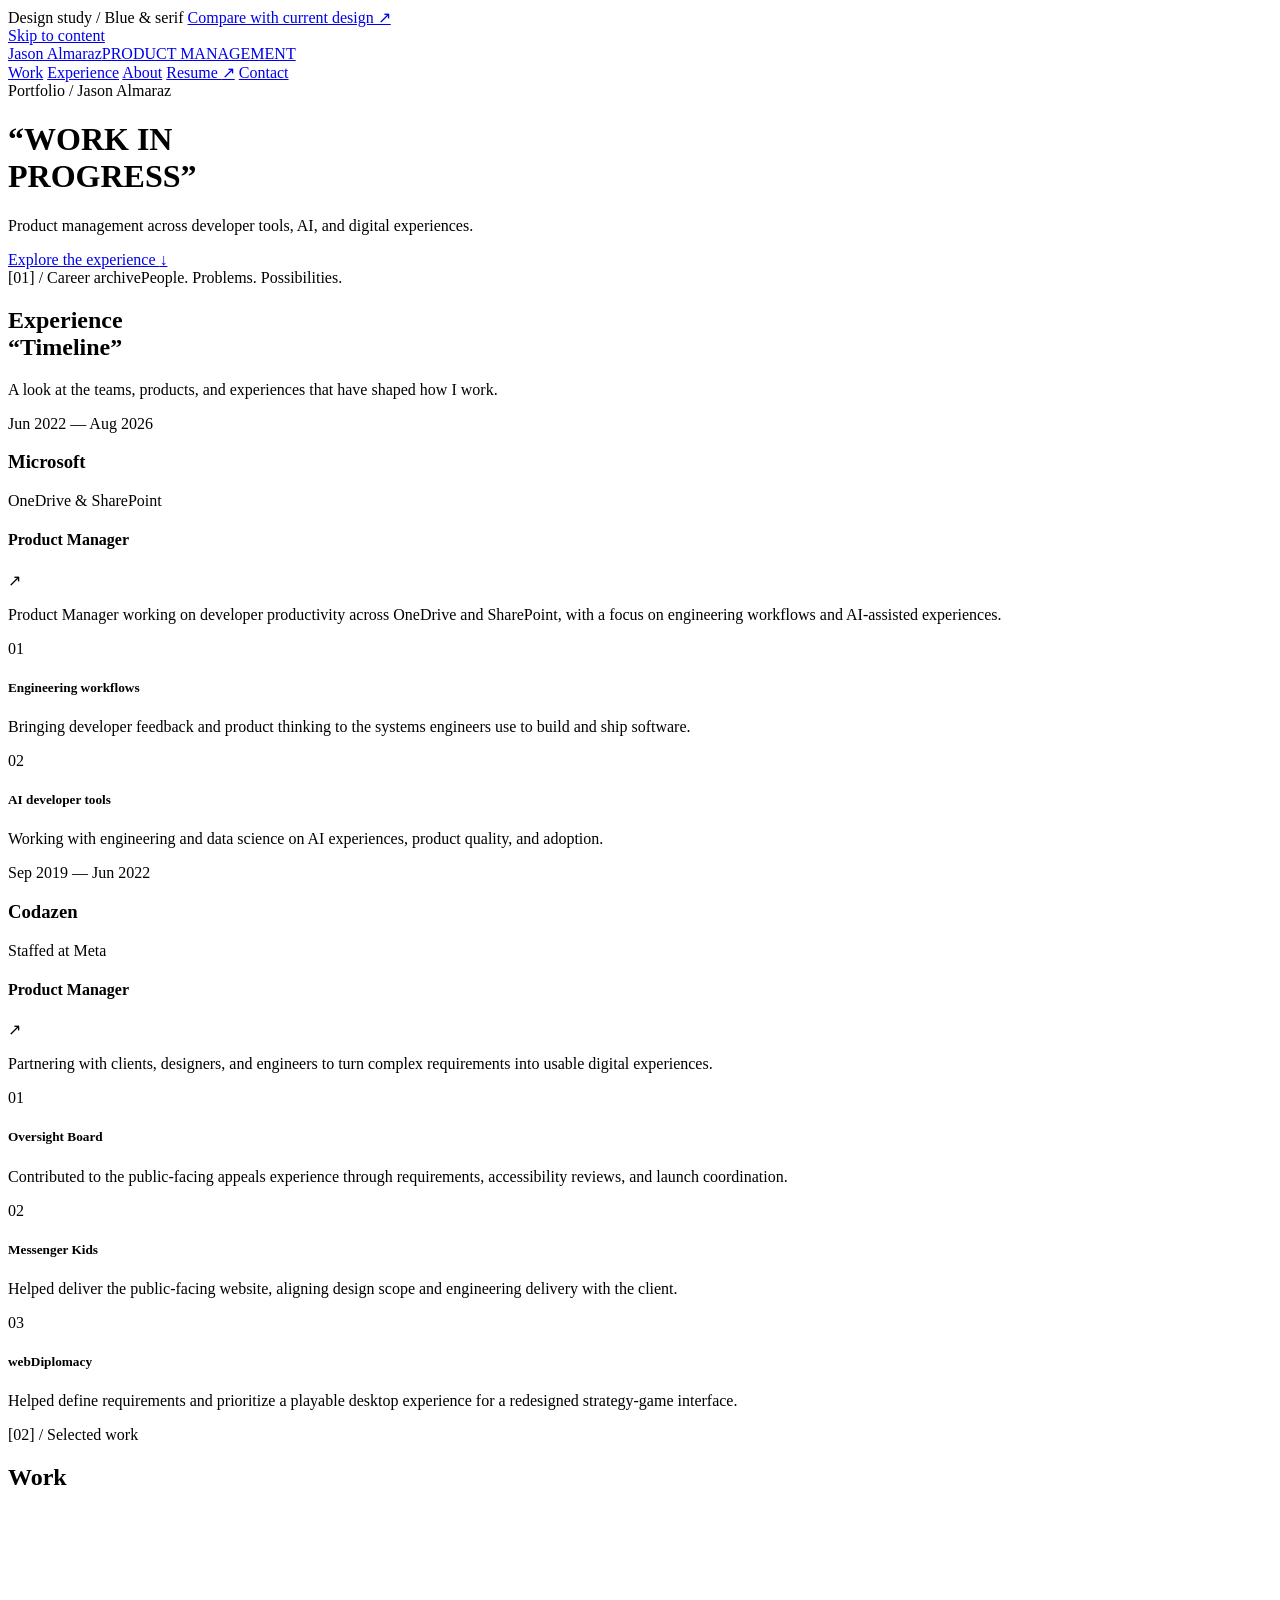
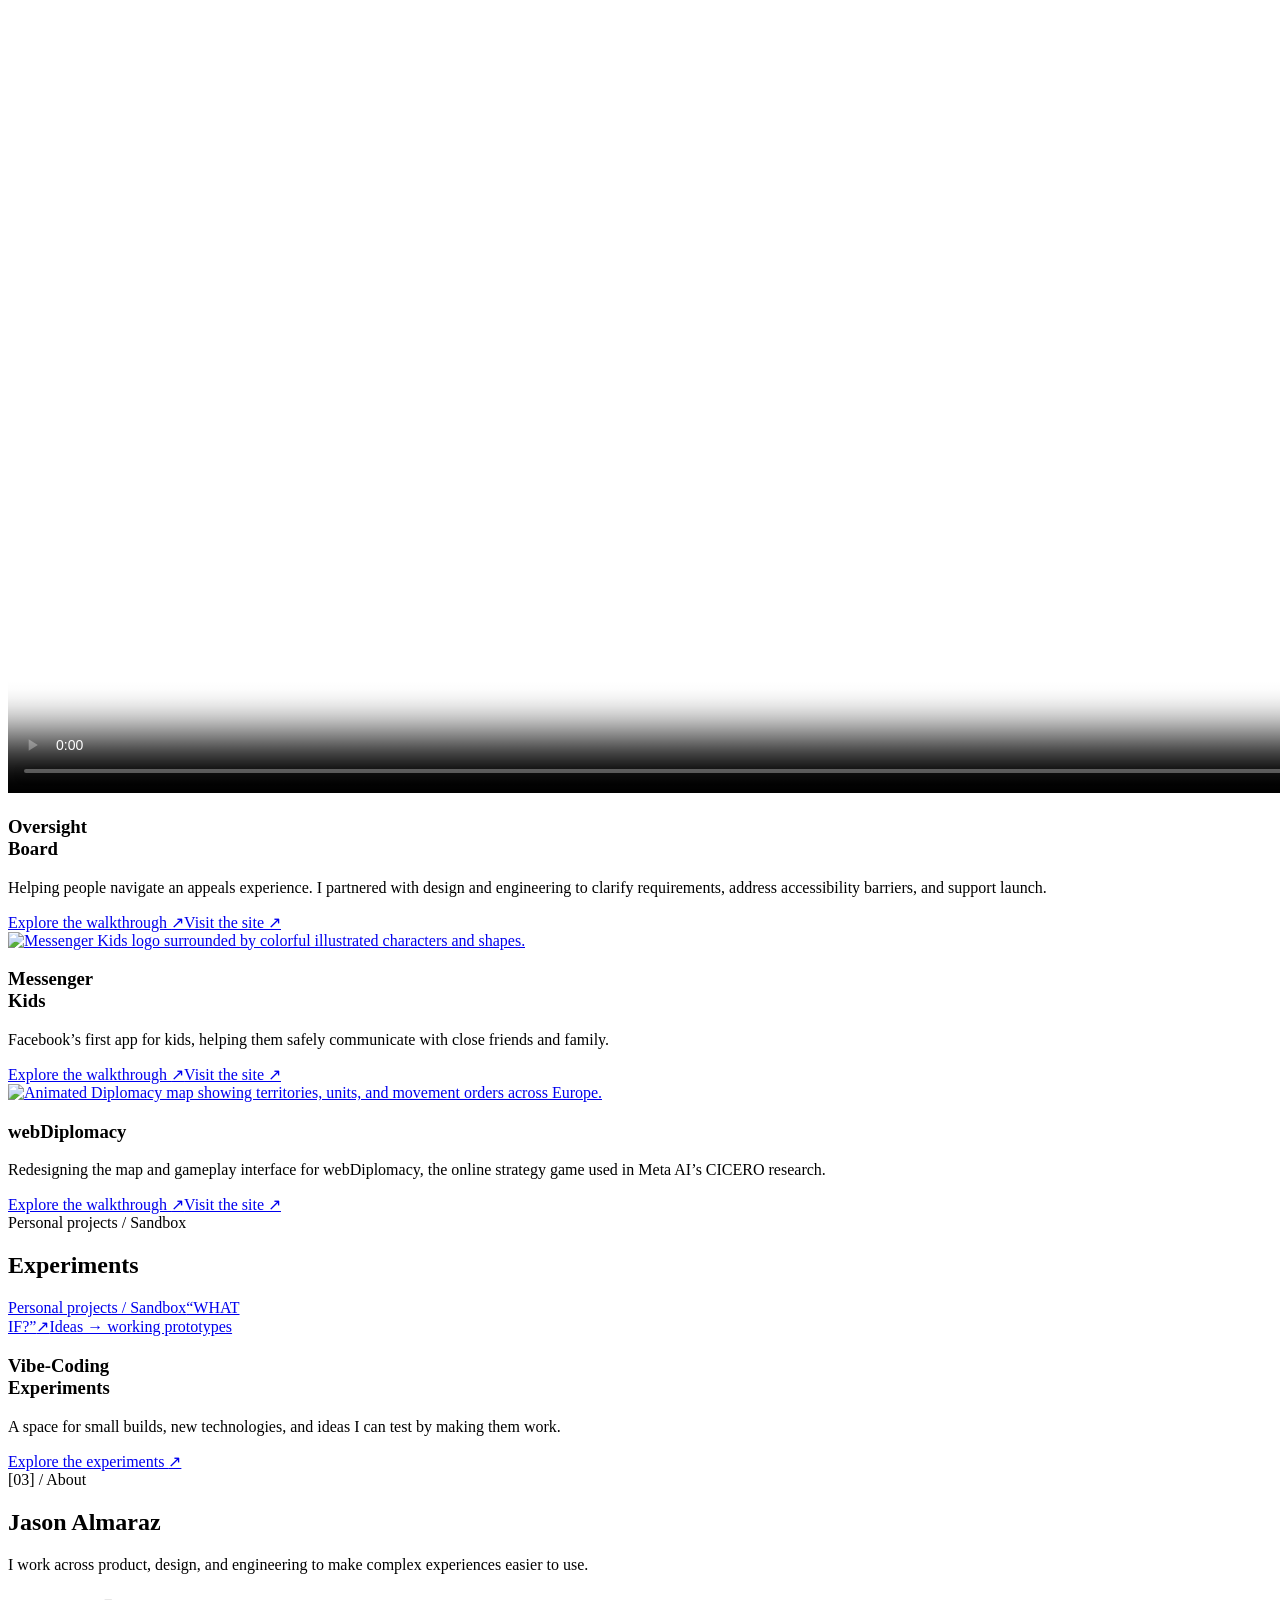
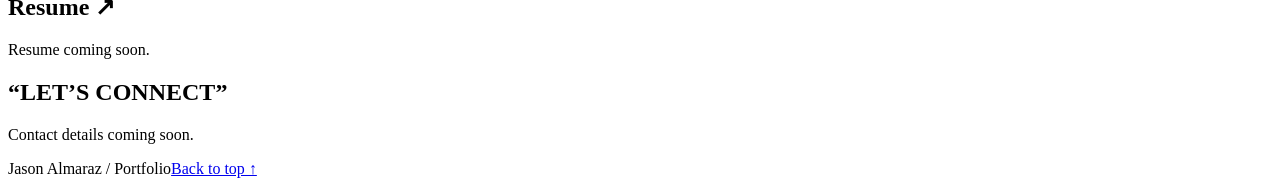
==== public/design-preview.html @ 52c27fc0 "Add alternate blue serif portfolio design preview" ====
<!doctype html>
<html lang="en">
<head>
  <meta charset="utf-8">
  <meta name="viewport" content="width=device-width, initial-scale=1">
  <meta name="description" content="Jason Almaraz's portfolio. Work, about, resume, and contact.">
  <title>Blue / Serif Design Preview — Jason Almaraz</title>
  <meta name="robots" content="noindex">
  <link rel="stylesheet" href="/styles.css">
  <link rel="stylesheet" href="/blue-serif.css">
  <script src="/timeline.js" defer></script>
</head>
<body id="top">
  <aside class="design-note mono" aria-label="Design preview">Design study / Blue &amp; serif <a href="/">Compare with current design ↗</a></aside>
  <a class="skip" href="#main">Skip to content</a>
  <header>
    <div class="wrap header-inner">
      <a class="name" href="#top">Jason Almaraz<span>PRODUCT MANAGEMENT</span></a>
      <nav aria-label="Main navigation">
        <a href="#work">Work</a>
        <a href="#experience">Experience</a>
        <a href="#about">About</a>
        <a href="#resume">Resume <span aria-hidden="true">↗</span></a>
        <a href="#contact">Contact</a>
      </nav>
    </div>
  </header>
  <main class="wrap" id="main">
    <div class="intro">
      <div class="intro-top mono"><span>Portfolio / Jason Almaraz</span></div>
      <h1>“WORK IN<br>PROGRESS”</h1>
      <div class="intro-bottom"><p>Product management across developer tools, AI, and digital experiences.</p><a class="index-link mono" href="#experience">Explore the experience <span aria-hidden="true">↓</span></a></div>
      <div class="stripe" aria-hidden="true"></div>
    </div>
    <section class="experience" id="experience" aria-labelledby="experience-title">
      <div class="section-top mono"><span>[01] / Career archive</span><span>People. Problems. Possibilities.</span></div>
      <div class="section-heading reveal"><h2 id="experience-title">Experience<br>“Timeline”</h2><p>A look at the teams, products, and experiences that have shaped how I work.</p></div>
      <div class="timeline">
        <article class="entry reveal">
          <span class="node" aria-hidden="true"></span>
          <div class="entry-label"><span class="mono">Jun 2022 — Aug 2026</span><h3>Microsoft</h3><p>OneDrive &amp; SharePoint</p></div>
          <div class="entry-body"><div class="role"><h4>Product Manager</h4><span class="arrow" aria-hidden="true">↗</span></div><p>Product Manager working on developer productivity across OneDrive and SharePoint, with a focus on engineering workflows and AI-assisted experiences.</p>
            <button hidden class="milestone-toggle mono" aria-expanded="true" aria-controls="microsoft-experience"><span><span class="toggle-label">View selected experience</span> (02)</span><span class="plus" aria-hidden="true">+</span></button>
            <div class="milestones open" id="microsoft-experience"><div class="milestones-inner">
              <div class="milestone" style="--i:0"><span class="mono">01</span><div><h5>Engineering workflows</h5><p>Bringing developer feedback and product thinking to the systems engineers use to build and ship software.</p></div></div>
              <div class="milestone" style="--i:1"><span class="mono">02</span><div><h5>AI developer tools</h5><p>Working with engineering and data science on AI experiences, product quality, and adoption.</p></div></div>
            </div></div>
          </div>
        </article>
        <article class="entry reveal">
          <span class="node" aria-hidden="true"></span>
          <div class="entry-label"><span class="mono">Sep 2019 — Jun 2022</span><h3>Codazen</h3><p>Staffed at Meta</p></div>
          <div class="entry-body"><div class="role"><h4>Product Manager</h4><span class="arrow" aria-hidden="true">↗</span></div><p>Partnering with clients, designers, and engineers to turn complex requirements into usable digital experiences.</p>
            <button hidden class="milestone-toggle mono" aria-expanded="true" aria-controls="codazen-experience"><span><span class="toggle-label">View selected experience</span> (03)</span><span class="plus" aria-hidden="true">+</span></button>
            <div class="milestones open" id="codazen-experience"><div class="milestones-inner">
              <div class="milestone" style="--i:0"><span class="mono">01</span><div><h5>Oversight Board</h5><p>Contributed to the public-facing appeals experience through requirements, accessibility reviews, and launch coordination.</p></div></div>
              <div class="milestone" style="--i:1"><span class="mono">02</span><div><h5>Messenger Kids</h5><p>Helped deliver the public-facing website, aligning design scope and engineering delivery with the client.</p></div></div>
              <div class="milestone" style="--i:2"><span class="mono">03</span><div><h5>webDiplomacy</h5><p>Helped define requirements and prioritize a playable desktop experience for a redesigned strategy-game interface.</p></div></div>
            </div></div>
          </div>
        </article>
      </div>
    </section>
    <section class="selected-work" id="work" aria-labelledby="work-title">
      <span class="mono">[02] / Selected work</span>
      <h2 id="work-title">Work</h2>
      <article class="project-feature reveal">
        <div class="project-image"><video class="project-video" controls autoplay muted loop playsinline preload="metadata" poster="/images/oversight-board.jpg" width="1412" height="882" aria-label="Oversight Board website walkthrough"><source src="https://www.kaypeetza.com/wp-content/uploads/2020/05/FOB4.mp4" type="video/mp4">Your browser cannot play this video. <a href="https://www.kaypeetza.com/wp-content/uploads/2020/05/FOB4.mp4">Open the walkthrough video</a>.</video></div>
        <div class="project-copy">
          <h3>Oversight <br>Board</h3>
          <p>Helping people navigate an appeals experience. I partnered with design and engineering to clarify requirements, address accessibility barriers, and support launch.</p>
          <div class="project-links"><a class="walkthrough-link" href="/work/oversight-board.html">Explore the walkthrough <span aria-hidden="true">↗</span></a><a class="walkthrough-link" href="https://www.oversightboard.com/" target="_blank" rel="noopener noreferrer">Visit the site <span aria-hidden="true">↗</span></a></div>
        </div>
      </article>
      <article class="project-feature reveal">
        <a class="project-image" href="/work/messenger-kids.html" aria-label="Read the Messenger Kids walkthrough"><img src="/images/messenger-kids.jpg" alt="Messenger Kids logo surrounded by colorful illustrated characters and shapes." width="720" height="352" loading="lazy"></a>
        <div class="project-copy">
          <h3>Messenger <br>Kids</h3>
          <p>Facebook’s first app for kids, helping them safely communicate with close friends and family.</p>
          <div class="project-links"><a class="walkthrough-link" href="/work/messenger-kids.html">Explore the walkthrough <span aria-hidden="true">↗</span></a><a class="walkthrough-link" href="https://www.messengerkids.com/" target="_blank" rel="noopener noreferrer">Visit the site <span aria-hidden="true">↗</span></a></div>
        </div>
      </article>
      <article class="project-feature reveal">
        <a class="project-image" href="/work/webdiplomacy.html" aria-label="Read the webDiplomacy walkthrough"><img src="/images/webdiplomacy.gif" alt="Animated Diplomacy map showing territories, units, and movement orders across Europe." width="1536" height="864" loading="lazy"></a>
        <div class="project-copy">
          <h3>webDiplomacy</h3>
          <p>Redesigning the map and gameplay interface for webDiplomacy, the online strategy game used in Meta AI’s CICERO research.</p>
          <div class="project-links"><a class="walkthrough-link" href="/work/webdiplomacy.html">Explore the walkthrough <span aria-hidden="true">↗</span></a><a class="walkthrough-link" href="https://ai.meta.com/research/cicero/diplomacy/" target="_blank" rel="noopener noreferrer">Visit the site <span aria-hidden="true">↗</span></a></div>
        </div>
      </article>

    </section>
    <section class="selected-work experiments-section" id="experiments" aria-labelledby="experiments-title">
      <span class="mono">Personal projects / Sandbox</span>
      <h2 id="experiments-title">Experiments</h2>
      <article class="project-feature reveal">
        <a class="experiment-cover" href="/work/experiments.html" aria-label="Explore Vibe-Coding Experiments"><span class="mono">Personal projects / Sandbox</span><span class="experiment-mark" aria-hidden="true">“WHAT<br>IF?”<span>↗</span></span><span class="mono">Ideas → working prototypes</span></a>
        <div class="project-copy">
          <h3>Vibe-Coding<br>Experiments</h3>
          <p>A space for small builds, new technologies, and ideas I can test by making them work.</p>
          <a class="walkthrough-link" href="/work/experiments.html">Explore the experiments <span aria-hidden="true">↗</span></a>
        </div>
      </article>
    </section>
    <div class="bottom-grid">
      <section id="about" aria-labelledby="about-title"><span class="mono">[03] / About</span><h2 id="about-title">Jason Almaraz</h2><p>I work across product, design, and engineering to make complex experiences easier to use.</p></section>
    </div>
    <section class="small-section" id="resume" aria-labelledby="resume-title"><h2 id="resume-title">Resume ↗</h2><p>Resume coming soon.</p></section>
    <section class="small-section" id="contact" aria-labelledby="contact-title"><h2 id="contact-title">“LET’S CONNECT”</h2><p>Contact details coming soon.</p></section>
  </main>
  <footer><div class="wrap footer-inner mono"><span>Jason Almaraz / Portfolio</span><a href="#top">Back to top ↑</a></div></footer>
</body>
</html>
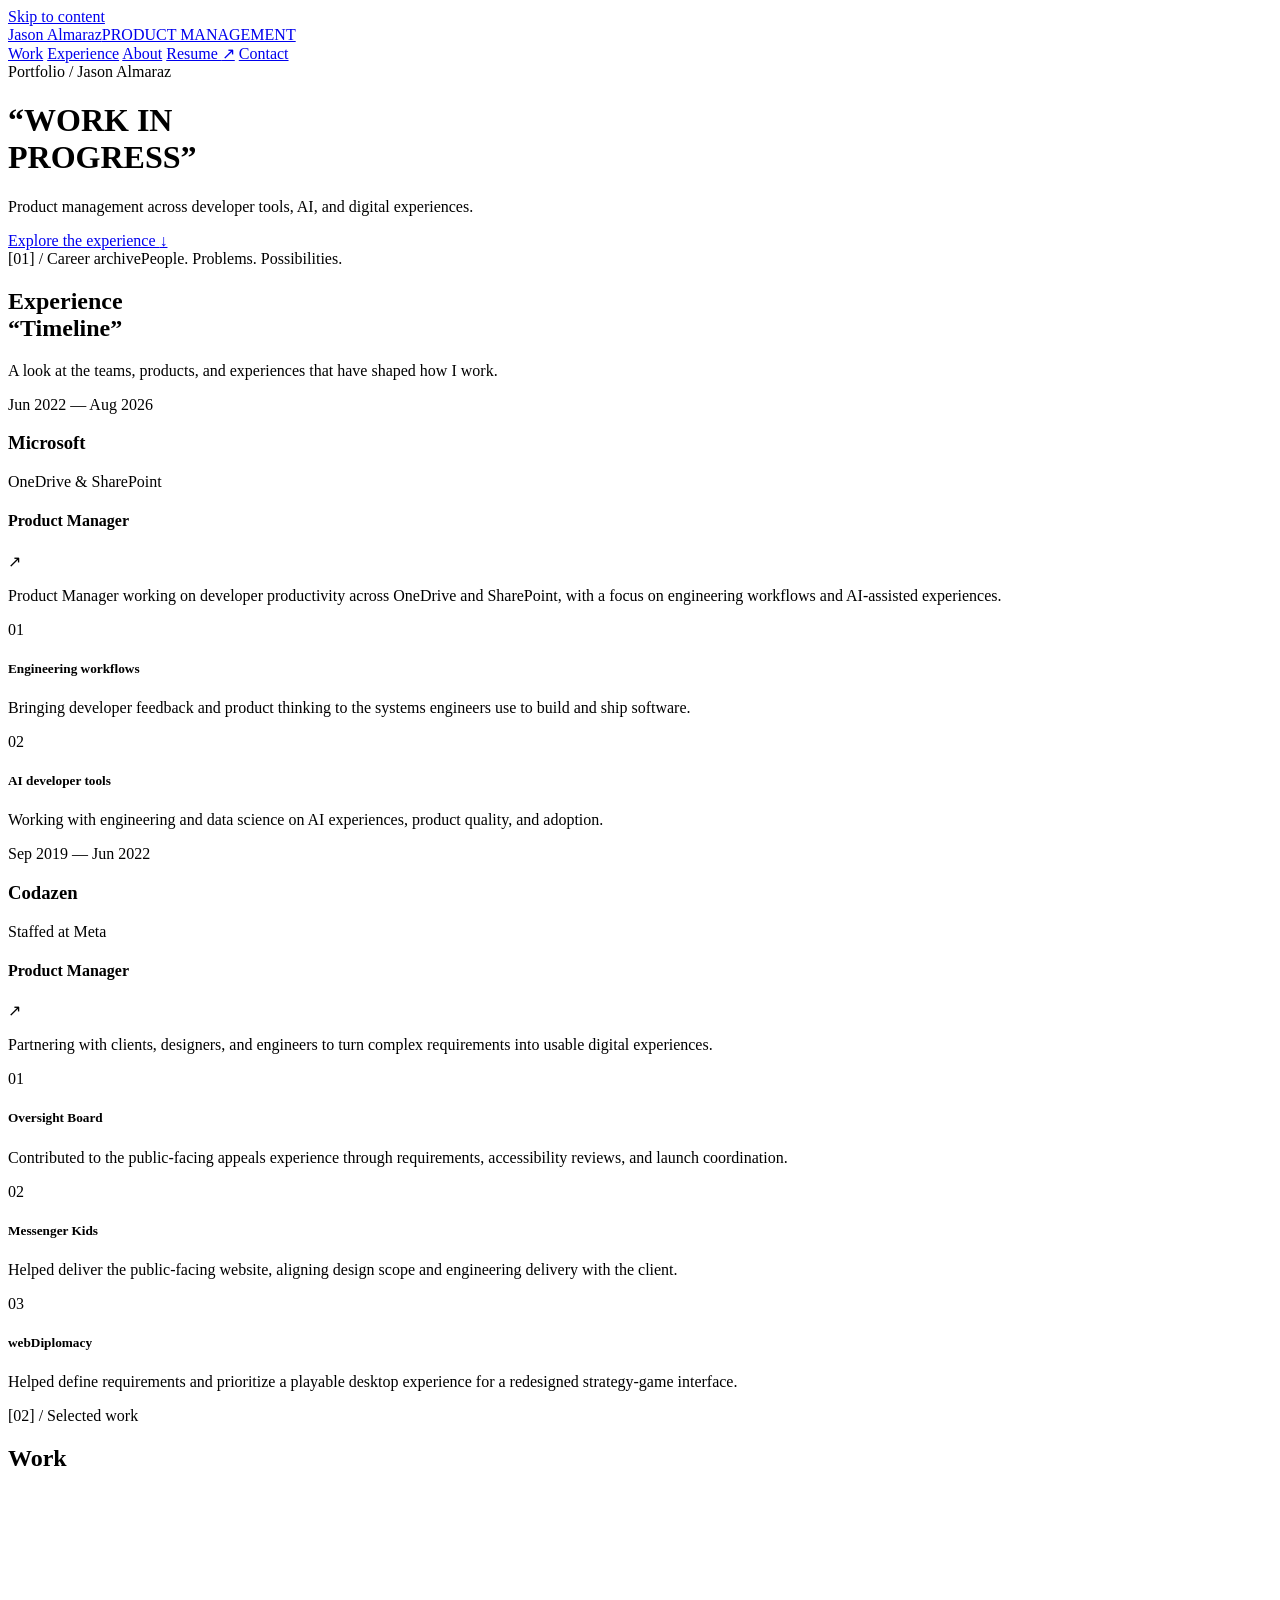
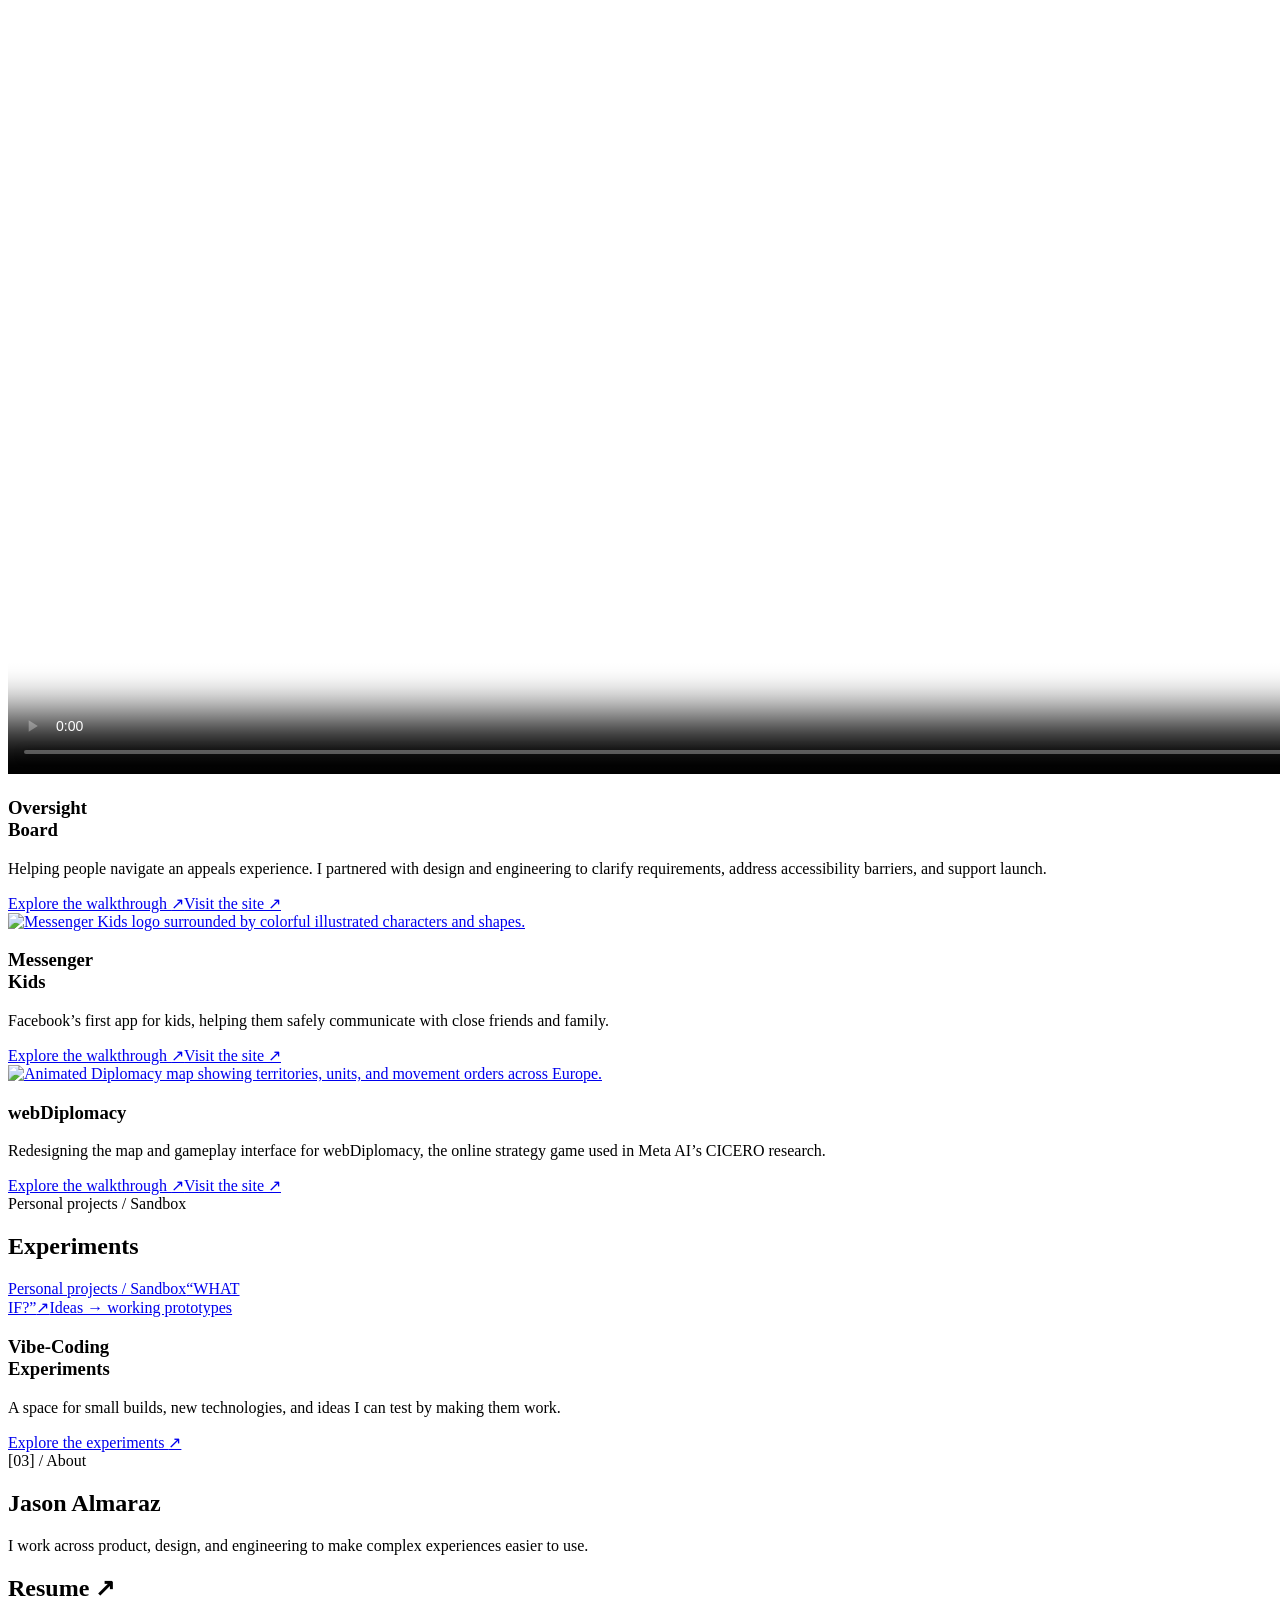
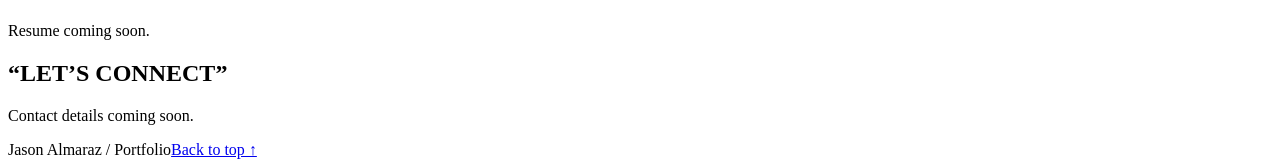
==== commit c0152ebd: "Restore original design with blue section numbers" ====
--- a/public/design-preview.html
+++ b/public/design-preview.html
@@ -4,14 +4,12 @@
   <meta charset="utf-8">
   <meta name="viewport" content="width=device-width, initial-scale=1">
   <meta name="description" content="Jason Almaraz's portfolio. Work, about, resume, and contact.">
-  <title>Blue / Serif Design Preview — Jason Almaraz</title>
+  <title>Jason Almaraz — Design Preview</title>
   <meta name="robots" content="noindex">
   <link rel="stylesheet" href="/styles.css">
-  <link rel="stylesheet" href="/blue-serif.css">
   <script src="/timeline.js" defer></script>
 </head>
 <body id="top">
-  <aside class="design-note mono" aria-label="Design preview">Design study / Blue &amp; serif <a href="/">Compare with current design ↗</a></aside>
   <a class="skip" href="#main">Skip to content</a>
   <header>
     <div class="wrap header-inner">
@@ -33,7 +31,7 @@
       <div class="stripe" aria-hidden="true"></div>
     </div>
     <section class="experience" id="experience" aria-labelledby="experience-title">
-      <div class="section-top mono"><span>[01] / Career archive</span><span>People. Problems. Possibilities.</span></div>
+      <div class="section-top mono"><span><span class="section-number">[01]</span> / Career archive</span><span>People. Problems. Possibilities.</span></div>
       <div class="section-heading reveal"><h2 id="experience-title">Experience<br>“Timeline”</h2><p>A look at the teams, products, and experiences that have shaped how I work.</p></div>
       <div class="timeline">
         <article class="entry reveal">
@@ -62,7 +60,7 @@
       </div>
     </section>
     <section class="selected-work" id="work" aria-labelledby="work-title">
-      <span class="mono">[02] / Selected work</span>
+      <span class="mono"><span class="section-number">[02]</span> / Selected work</span>
       <h2 id="work-title">Work</h2>
       <article class="project-feature reveal">
         <div class="project-image"><video class="project-video" controls autoplay muted loop playsinline preload="metadata" poster="/images/oversight-board.jpg" width="1412" height="882" aria-label="Oversight Board website walkthrough"><source src="https://www.kaypeetza.com/wp-content/uploads/2020/05/FOB4.mp4" type="video/mp4">Your browser cannot play this video. <a href="https://www.kaypeetza.com/wp-content/uploads/2020/05/FOB4.mp4">Open the walkthrough video</a>.</video></div>
@@ -103,7 +101,7 @@
       </article>
     </section>
     <div class="bottom-grid">
-      <section id="about" aria-labelledby="about-title"><span class="mono">[03] / About</span><h2 id="about-title">Jason Almaraz</h2><p>I work across product, design, and engineering to make complex experiences easier to use.</p></section>
+      <section id="about" aria-labelledby="about-title"><span class="mono"><span class="section-number">[03]</span> / About</span><h2 id="about-title">Jason Almaraz</h2><p>I work across product, design, and engineering to make complex experiences easier to use.</p></section>
     </div>
     <section class="small-section" id="resume" aria-labelledby="resume-title"><h2 id="resume-title">Resume ↗</h2><p>Resume coming soon.</p></section>
     <section class="small-section" id="contact" aria-labelledby="contact-title"><h2 id="contact-title">“LET’S CONNECT”</h2><p>Contact details coming soon.</p></section>
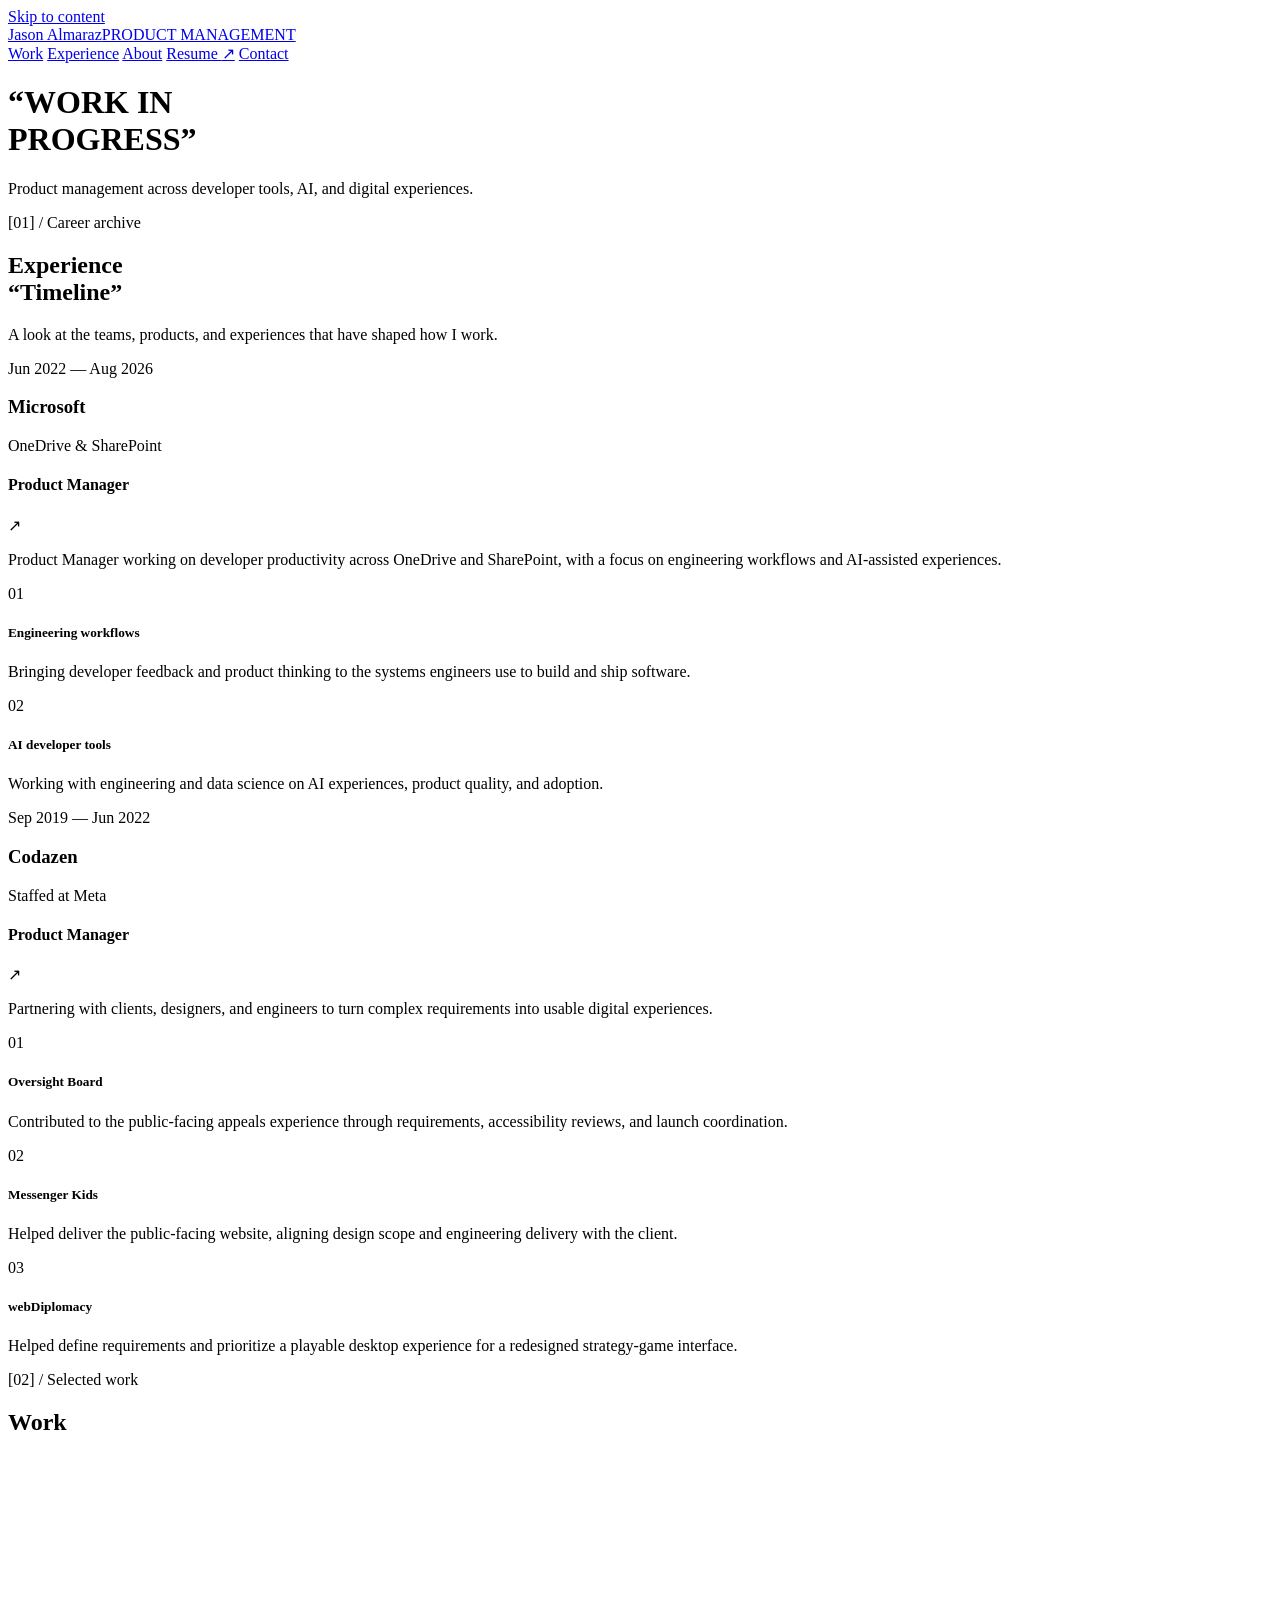
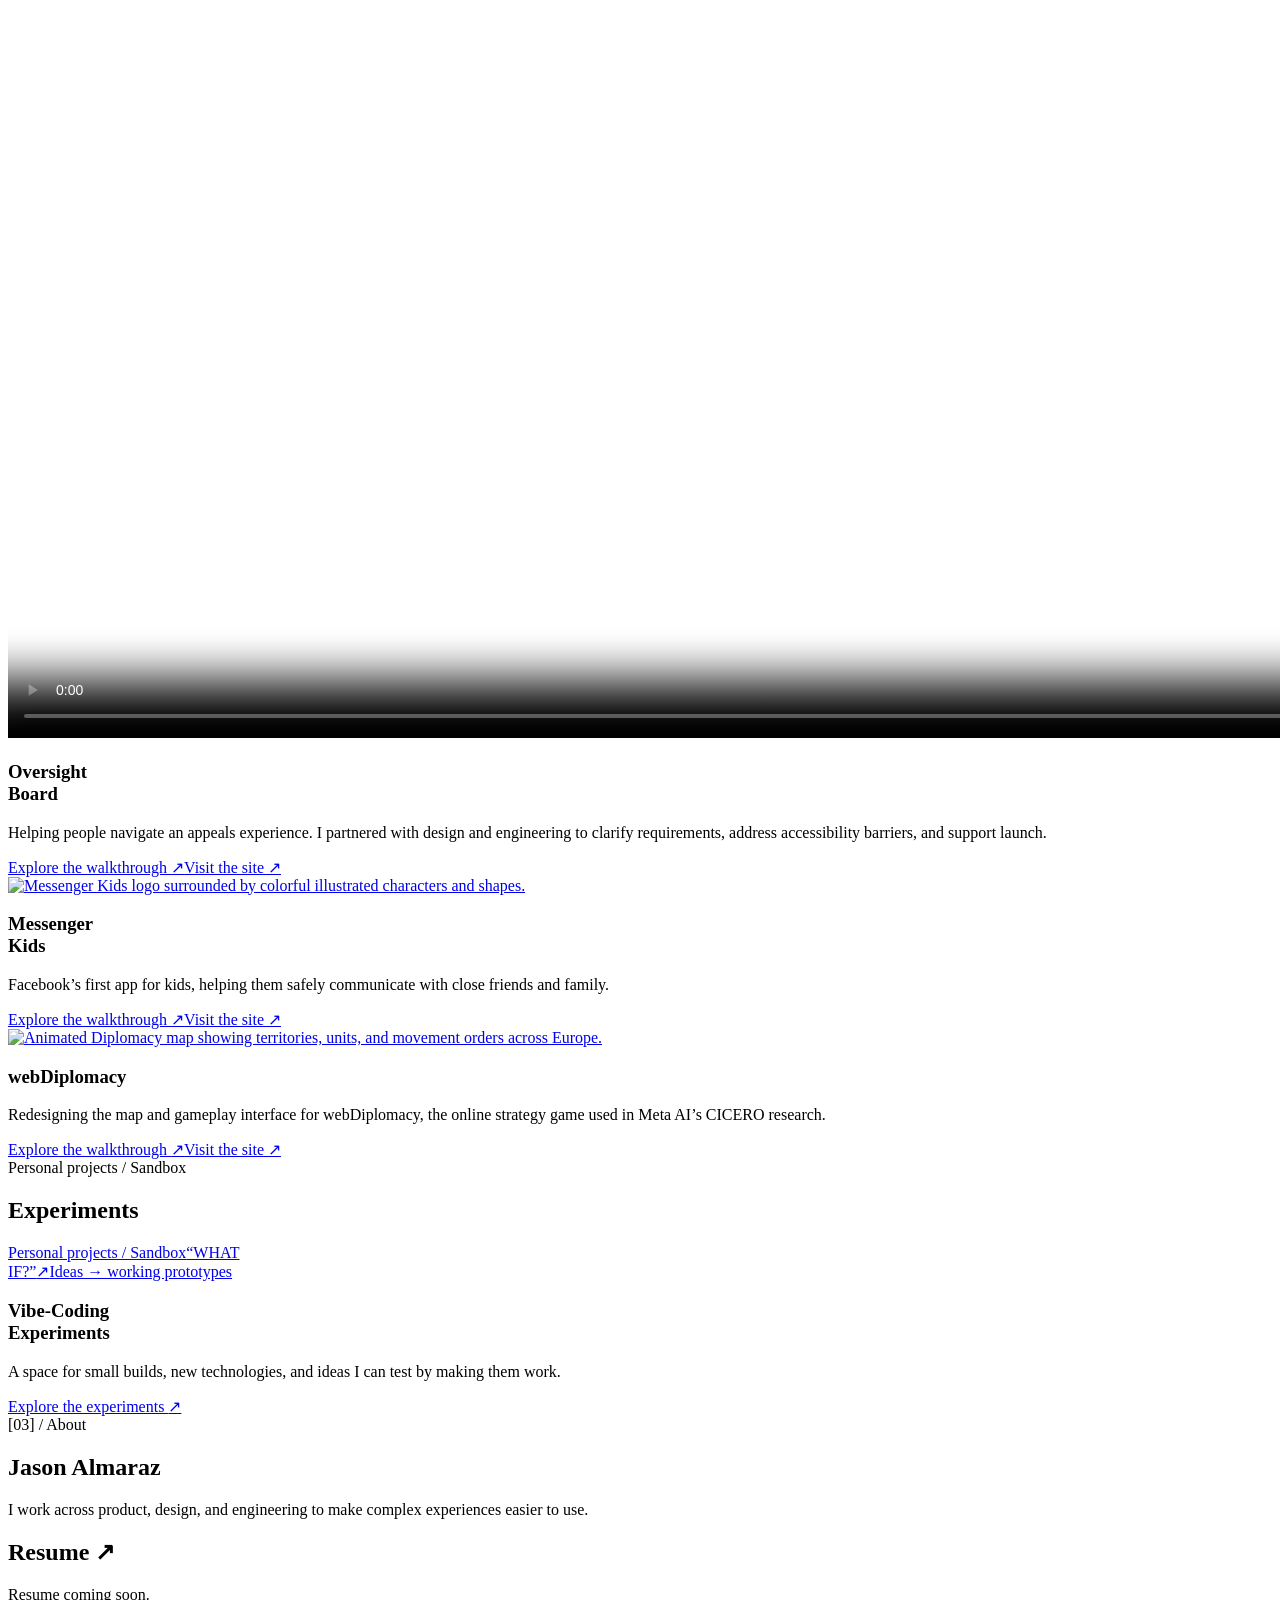
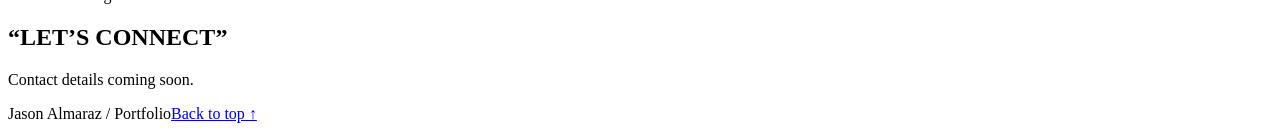
==== commit 142c4a24: "Simplify introductory copy and extend blue label accents" ====
--- a/public/design-preview.html
+++ b/public/design-preview.html
@@ -25,13 +25,12 @@
   </header>
   <main class="wrap" id="main">
     <div class="intro">
-      <div class="intro-top mono"><span>Portfolio / Jason Almaraz</span></div>
       <h1>“WORK IN<br>PROGRESS”</h1>
-      <div class="intro-bottom"><p>Product management across developer tools, AI, and digital experiences.</p><a class="index-link mono" href="#experience">Explore the experience <span aria-hidden="true">↓</span></a></div>
+      <div class="intro-bottom"><p>Product management across developer tools, AI, and digital experiences.</p></div>
       <div class="stripe" aria-hidden="true"></div>
     </div>
     <section class="experience" id="experience" aria-labelledby="experience-title">
-      <div class="section-top mono"><span><span class="section-number">[01]</span> / Career archive</span><span>People. Problems. Possibilities.</span></div>
+      <div class="section-top mono"><span class="section-label"><span class="section-number">[01]</span> / Career archive</span></div>
       <div class="section-heading reveal"><h2 id="experience-title">Experience<br>“Timeline”</h2><p>A look at the teams, products, and experiences that have shaped how I work.</p></div>
       <div class="timeline">
         <article class="entry reveal">
@@ -60,7 +59,7 @@
       </div>
     </section>
     <section class="selected-work" id="work" aria-labelledby="work-title">
-      <span class="mono"><span class="section-number">[02]</span> / Selected work</span>
+      <span class="mono section-label"><span class="section-number">[02]</span> / Selected work</span>
       <h2 id="work-title">Work</h2>
       <article class="project-feature reveal">
         <div class="project-image"><video class="project-video" controls autoplay muted loop playsinline preload="metadata" poster="/images/oversight-board.jpg" width="1412" height="882" aria-label="Oversight Board website walkthrough"><source src="https://www.kaypeetza.com/wp-content/uploads/2020/05/FOB4.mp4" type="video/mp4">Your browser cannot play this video. <a href="https://www.kaypeetza.com/wp-content/uploads/2020/05/FOB4.mp4">Open the walkthrough video</a>.</video></div>
@@ -101,7 +100,7 @@
       </article>
     </section>
     <div class="bottom-grid">
-      <section id="about" aria-labelledby="about-title"><span class="mono"><span class="section-number">[03]</span> / About</span><h2 id="about-title">Jason Almaraz</h2><p>I work across product, design, and engineering to make complex experiences easier to use.</p></section>
+      <section id="about" aria-labelledby="about-title"><span class="mono section-label"><span class="section-number">[03]</span> / About</span><h2 id="about-title">Jason Almaraz</h2><p>I work across product, design, and engineering to make complex experiences easier to use.</p></section>
     </div>
     <section class="small-section" id="resume" aria-labelledby="resume-title"><h2 id="resume-title">Resume ↗</h2><p>Resume coming soon.</p></section>
     <section class="small-section" id="contact" aria-labelledby="contact-title"><h2 id="contact-title">“LET’S CONNECT”</h2><p>Contact details coming soon.</p></section>
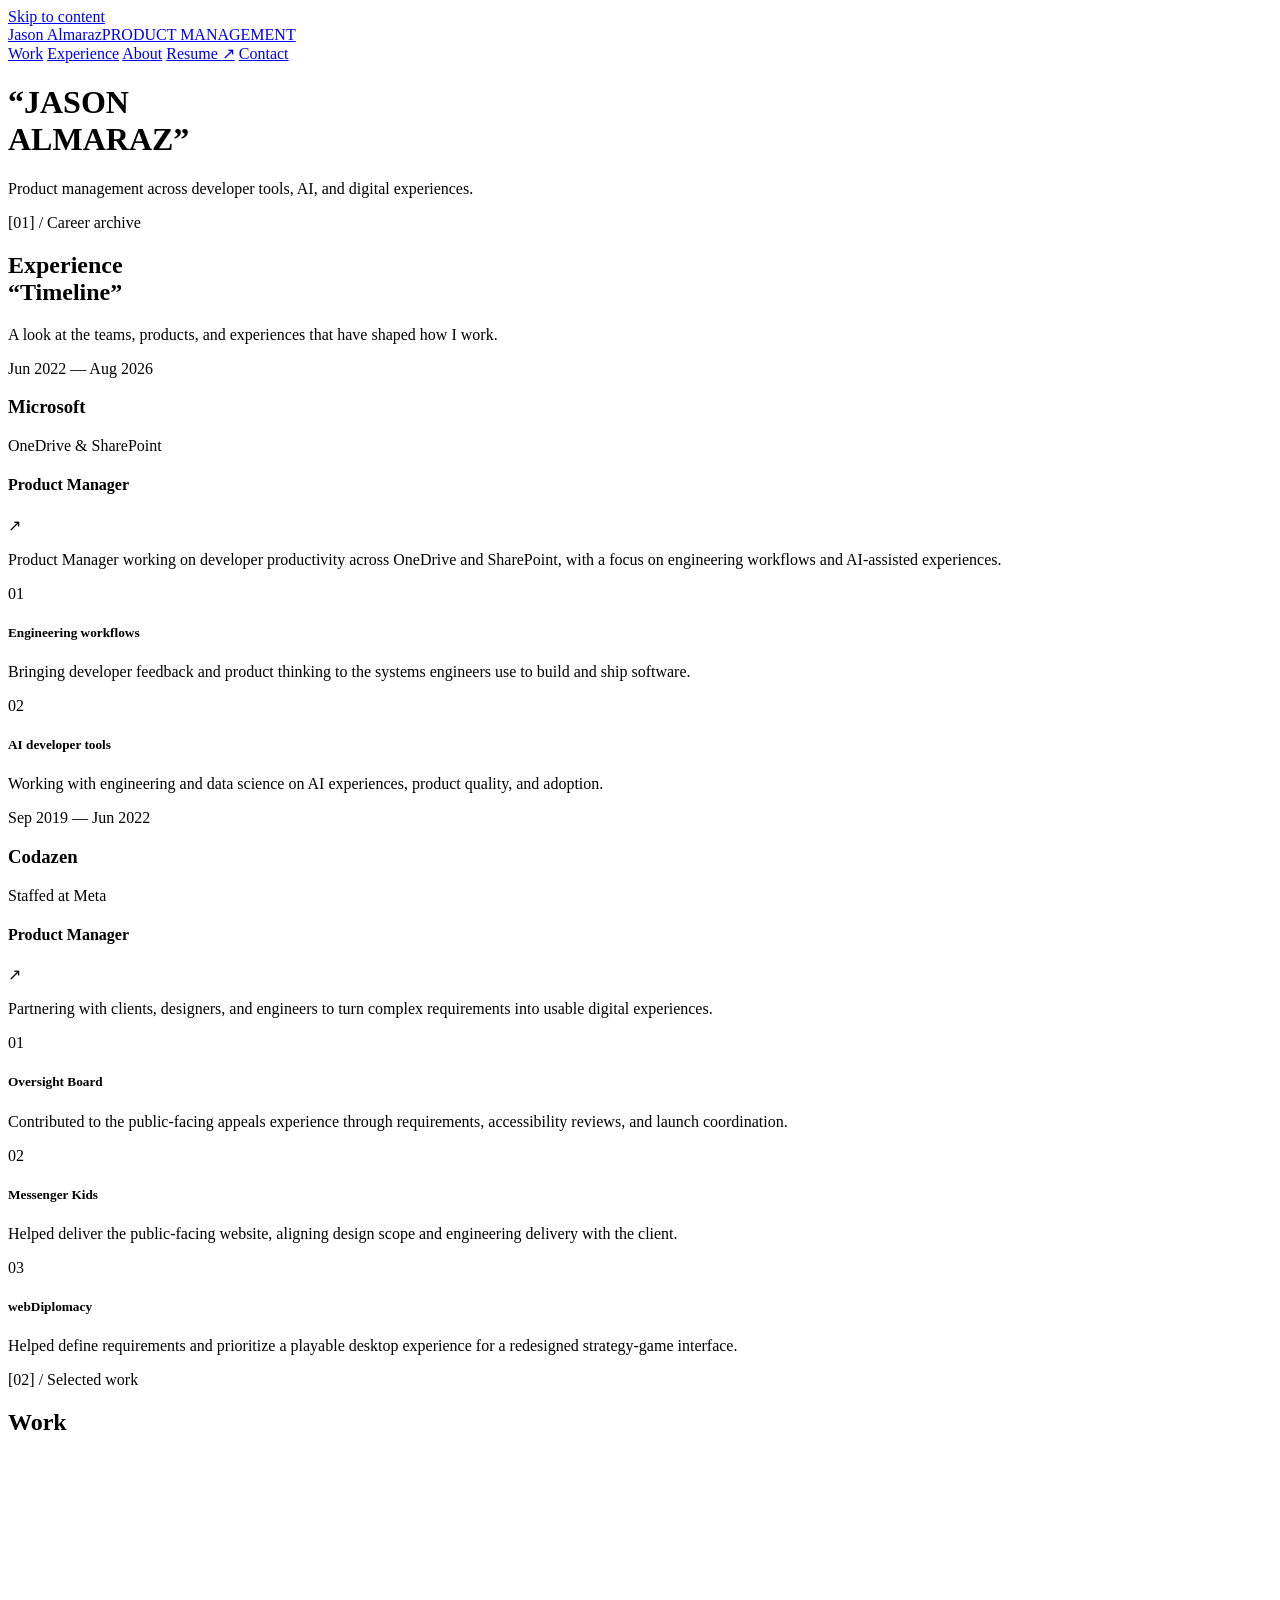
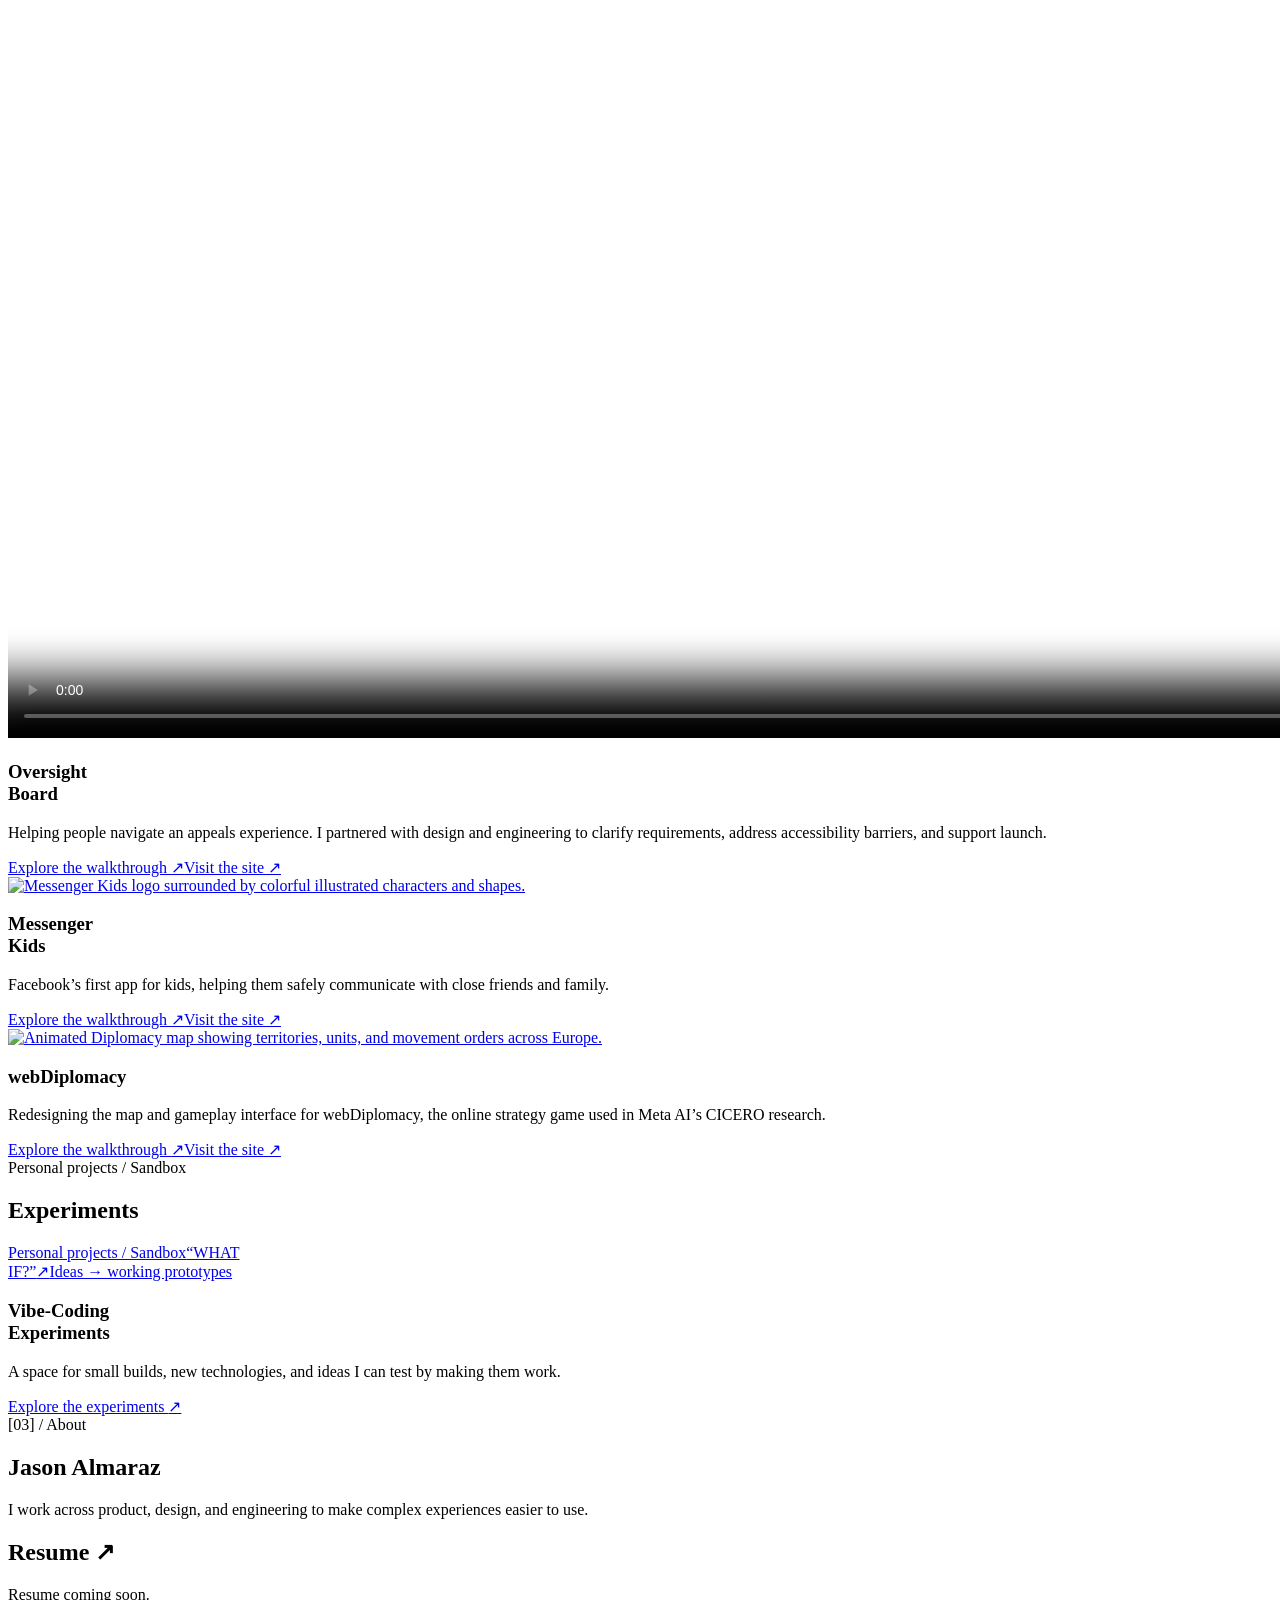
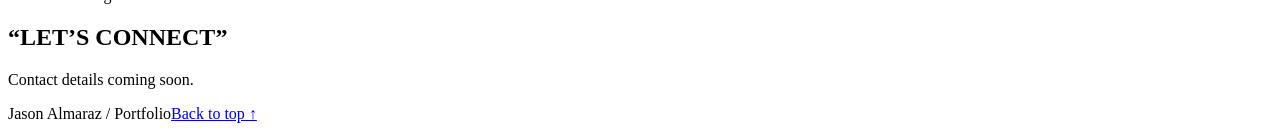
==== commit 3903e415: "Use Jason Almaraz as homepage headline" ====
--- a/public/design-preview.html
+++ b/public/design-preview.html
@@ -25,7 +25,7 @@
   </header>
   <main class="wrap" id="main">
     <div class="intro">
-      <h1>“WORK IN<br>PROGRESS”</h1>
+      <h1>“JASON<br>ALMARAZ”</h1>
       <div class="intro-bottom"><p>Product management across developer tools, AI, and digital experiences.</p></div>
       <div class="stripe" aria-hidden="true"></div>
     </div>
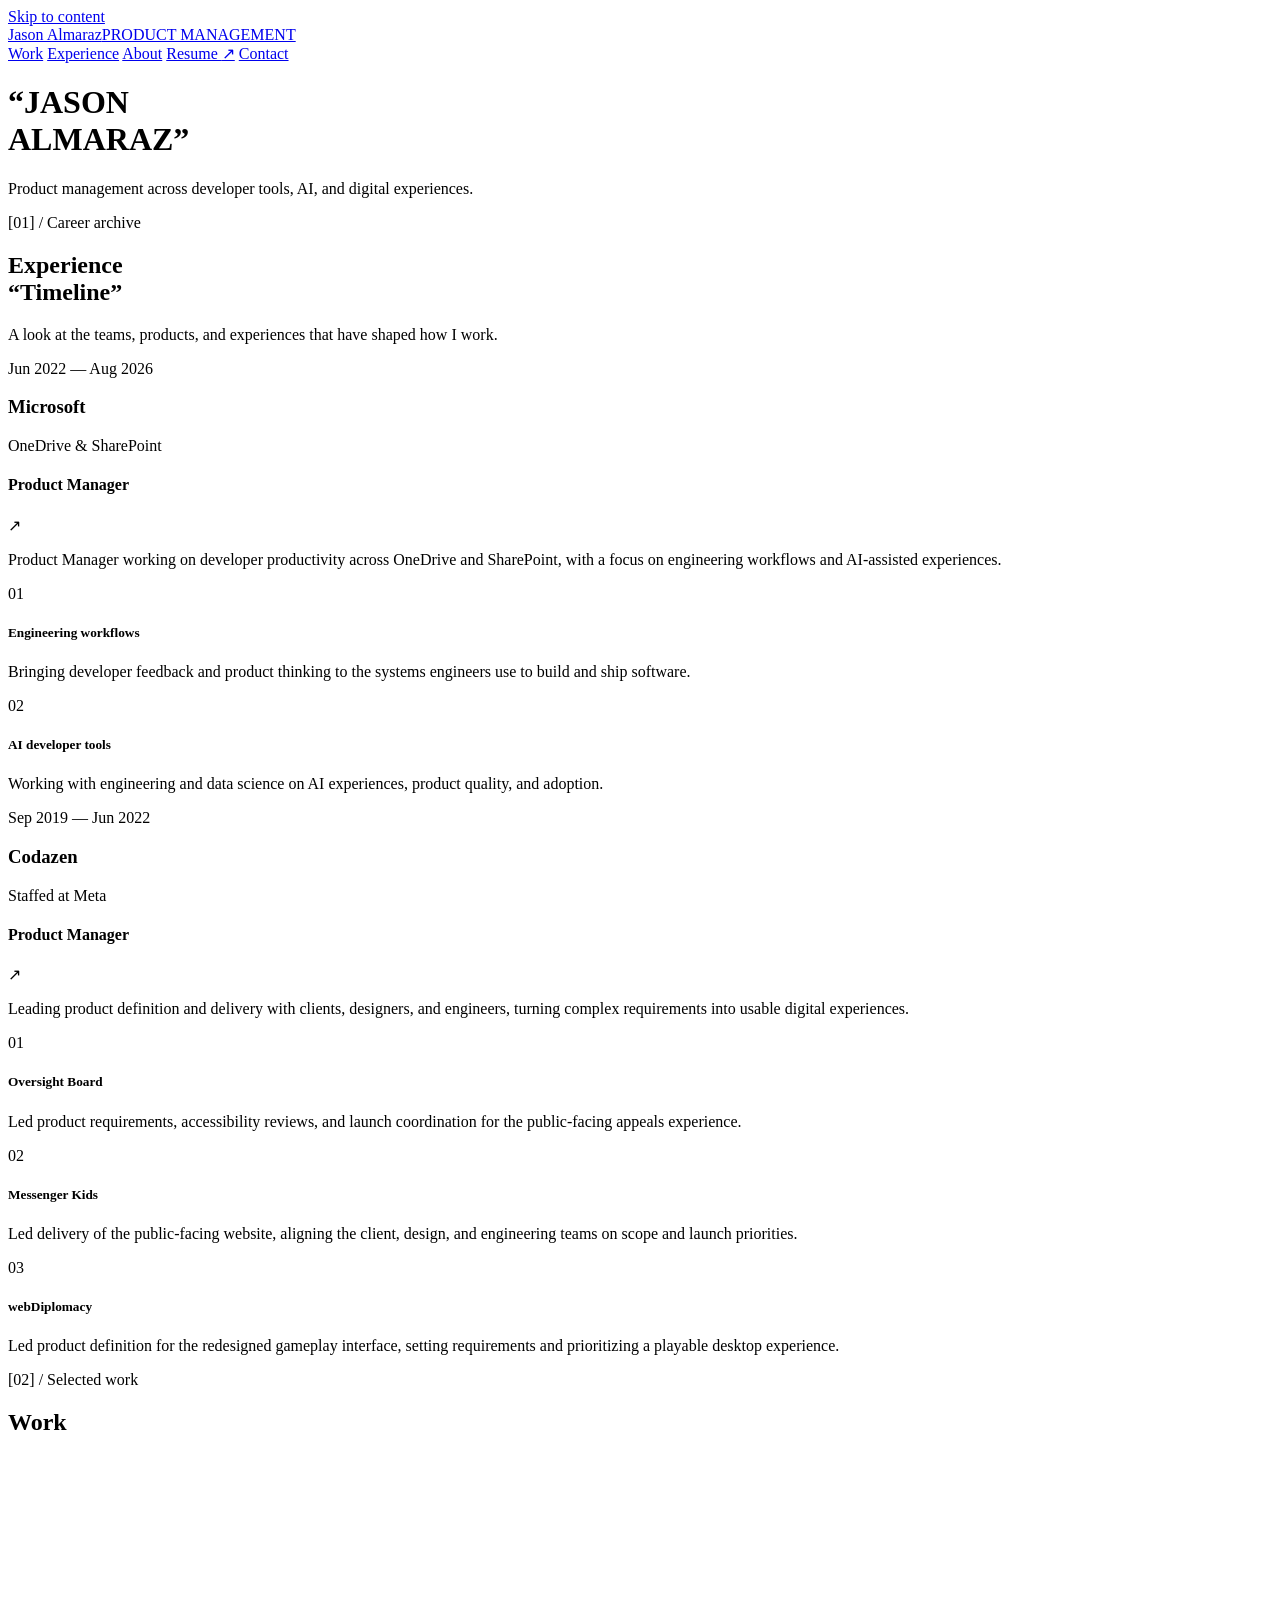
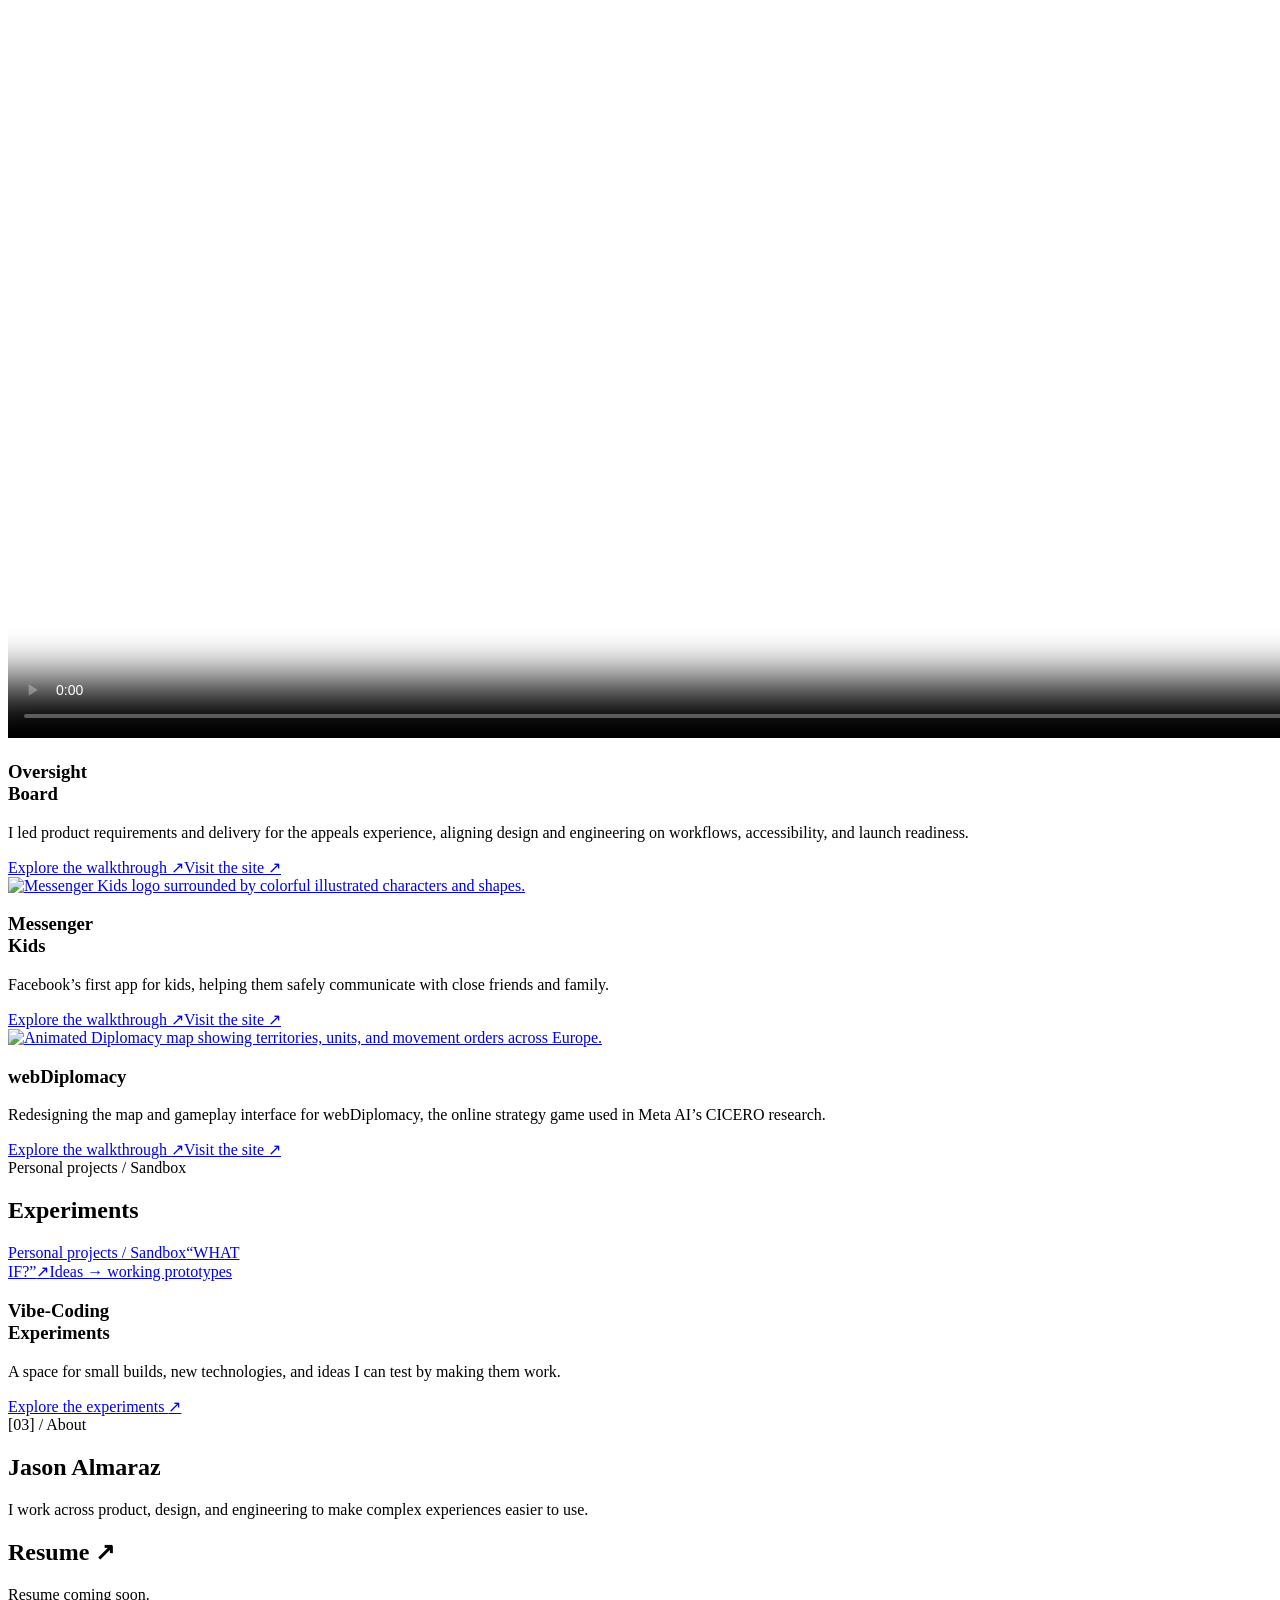
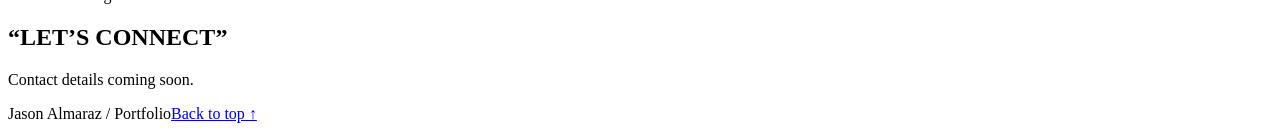
==== commit ae122f6a: "Frame portfolio experience around PM leadership and ownership" ====
--- a/public/design-preview.html
+++ b/public/design-preview.html
@@ -47,12 +47,12 @@
         <article class="entry reveal">
           <span class="node" aria-hidden="true"></span>
           <div class="entry-label"><span class="mono">Sep 2019 — Jun 2022</span><h3>Codazen</h3><p>Staffed at Meta</p></div>
-          <div class="entry-body"><div class="role"><h4>Product Manager</h4><span class="arrow" aria-hidden="true">↗</span></div><p>Partnering with clients, designers, and engineers to turn complex requirements into usable digital experiences.</p>
+          <div class="entry-body"><div class="role"><h4>Product Manager</h4><span class="arrow" aria-hidden="true">↗</span></div><p>Leading product definition and delivery with clients, designers, and engineers, turning complex requirements into usable digital experiences.</p>
             <button hidden class="milestone-toggle mono" aria-expanded="true" aria-controls="codazen-experience"><span><span class="toggle-label">View selected experience</span> (03)</span><span class="plus" aria-hidden="true">+</span></button>
             <div class="milestones open" id="codazen-experience"><div class="milestones-inner">
-              <div class="milestone" style="--i:0"><span class="mono">01</span><div><h5>Oversight Board</h5><p>Contributed to the public-facing appeals experience through requirements, accessibility reviews, and launch coordination.</p></div></div>
-              <div class="milestone" style="--i:1"><span class="mono">02</span><div><h5>Messenger Kids</h5><p>Helped deliver the public-facing website, aligning design scope and engineering delivery with the client.</p></div></div>
-              <div class="milestone" style="--i:2"><span class="mono">03</span><div><h5>webDiplomacy</h5><p>Helped define requirements and prioritize a playable desktop experience for a redesigned strategy-game interface.</p></div></div>
+              <div class="milestone" style="--i:0"><span class="mono">01</span><div><h5>Oversight Board</h5><p>Led product requirements, accessibility reviews, and launch coordination for the public-facing appeals experience.</p></div></div>
+              <div class="milestone" style="--i:1"><span class="mono">02</span><div><h5>Messenger Kids</h5><p>Led delivery of the public-facing website, aligning the client, design, and engineering teams on scope and launch priorities.</p></div></div>
+              <div class="milestone" style="--i:2"><span class="mono">03</span><div><h5>webDiplomacy</h5><p>Led product definition for the redesigned gameplay interface, setting requirements and prioritizing a playable desktop experience.</p></div></div>
             </div></div>
           </div>
         </article>
@@ -65,7 +65,7 @@
         <div class="project-image"><video class="project-video" controls autoplay muted loop playsinline preload="metadata" poster="/images/oversight-board.jpg" width="1412" height="882" aria-label="Oversight Board website walkthrough"><source src="https://www.kaypeetza.com/wp-content/uploads/2020/05/FOB4.mp4" type="video/mp4">Your browser cannot play this video. <a href="https://www.kaypeetza.com/wp-content/uploads/2020/05/FOB4.mp4">Open the walkthrough video</a>.</video></div>
         <div class="project-copy">
           <h3>Oversight <br>Board</h3>
-          <p>Helping people navigate an appeals experience. I partnered with design and engineering to clarify requirements, address accessibility barriers, and support launch.</p>
+          <p>I led product requirements and delivery for the appeals experience, aligning design and engineering on workflows, accessibility, and launch readiness.</p>
           <div class="project-links"><a class="walkthrough-link" href="/work/oversight-board.html">Explore the walkthrough <span aria-hidden="true">↗</span></a><a class="walkthrough-link" href="https://www.oversightboard.com/" target="_blank" rel="noopener noreferrer">Visit the site <span aria-hidden="true">↗</span></a></div>
         </div>
       </article>
